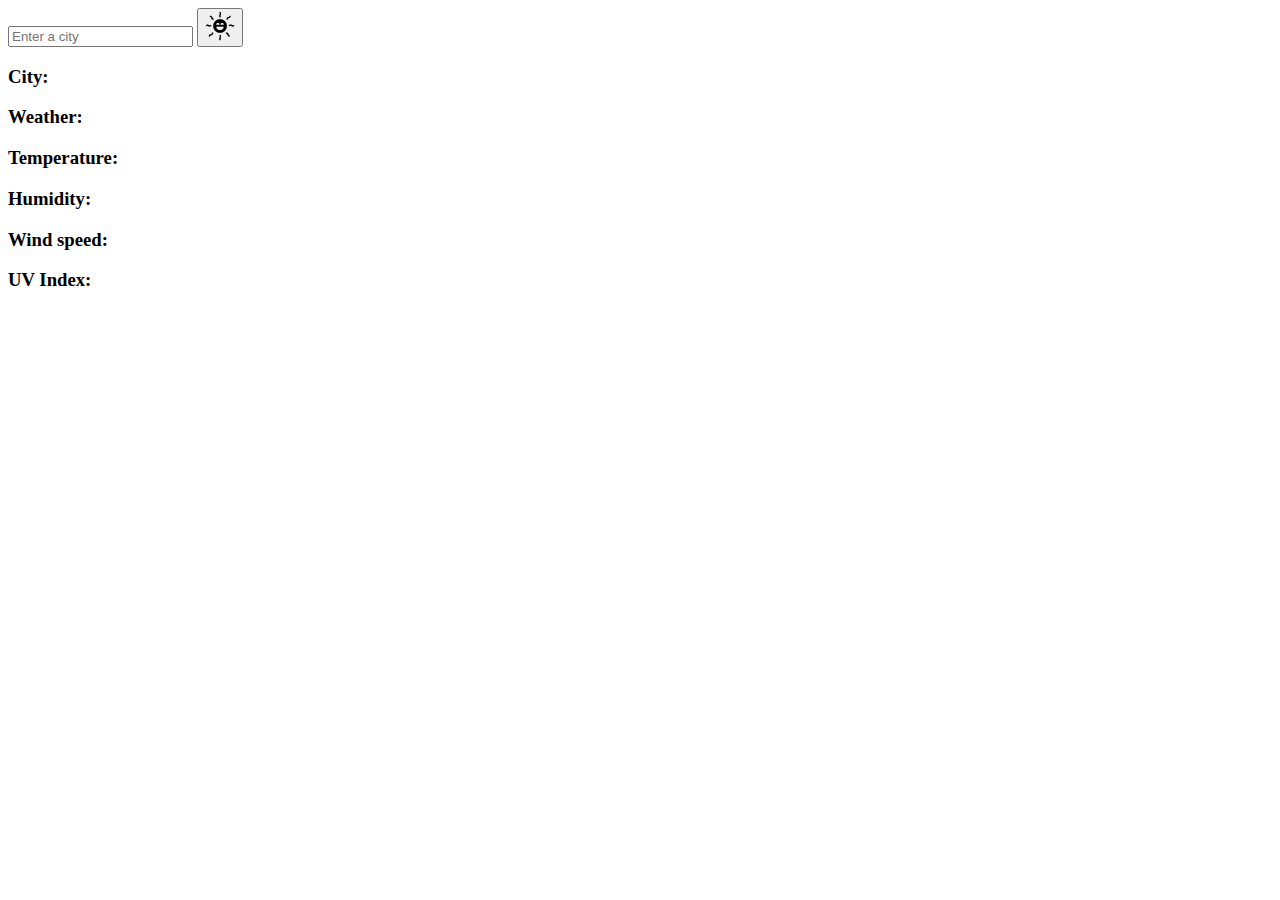
==== weather.html @ 077e97f8 "commit" ====
<!DOCTYPE html>
<html lang="en">
<head>
    <meta charset="UTF-8">
    <meta http-equiv="X-UA-Compatible" content="IE=edge">
    <meta name="viewport" content="width=device-width, initial-scale=1.0">
    <link rel="stylesheet" href="./assets/css/weather.css">
    <title>Document</title>
</head>
<body>
    <div class="card-wrapper">
        <div class="search">
            <div class="search-bar">
                <form>
                    <input type="text" name="city" class="city-input" placeholder="Enter a city" id="cityInput">
                    <button class="submit-button" id="submitBtn">
                        <img src="./assets/media/weather-Icons/icons8-smiling-sun-50.png" width="30">
                    </button>
                    <!-- <input type="submit" value="Submit" class="submit-button" id="submitBtn"> -->
                </form>
            </div>
        </div>
    </div>

    <div class="weather">
        <h3>City: <span id="city"></span></h3>
        
        <h3>Weather: <span id="weather"></span><span id="description"></h3>
        <p id="weather-icons"></p>
        
        <h3>Temperature: <span id="temp"></span></h3>
        <p id="temp-icon"></p>
        
        <h3>Humidity: <span id="humidity"></span></h3>
        <p id="humidity-icon"></p>
        
        <h3>Wind speed: <span id="wind"></span></h3>
        <p id="wind-icon"></p>
        
        <h3>UV Index: <span id="uv-index"></span></h3>
        <p id="uv-index-icon"></p>

    </div>
    <script src="./assets/js/weather.js"></script>
</body>
</html>
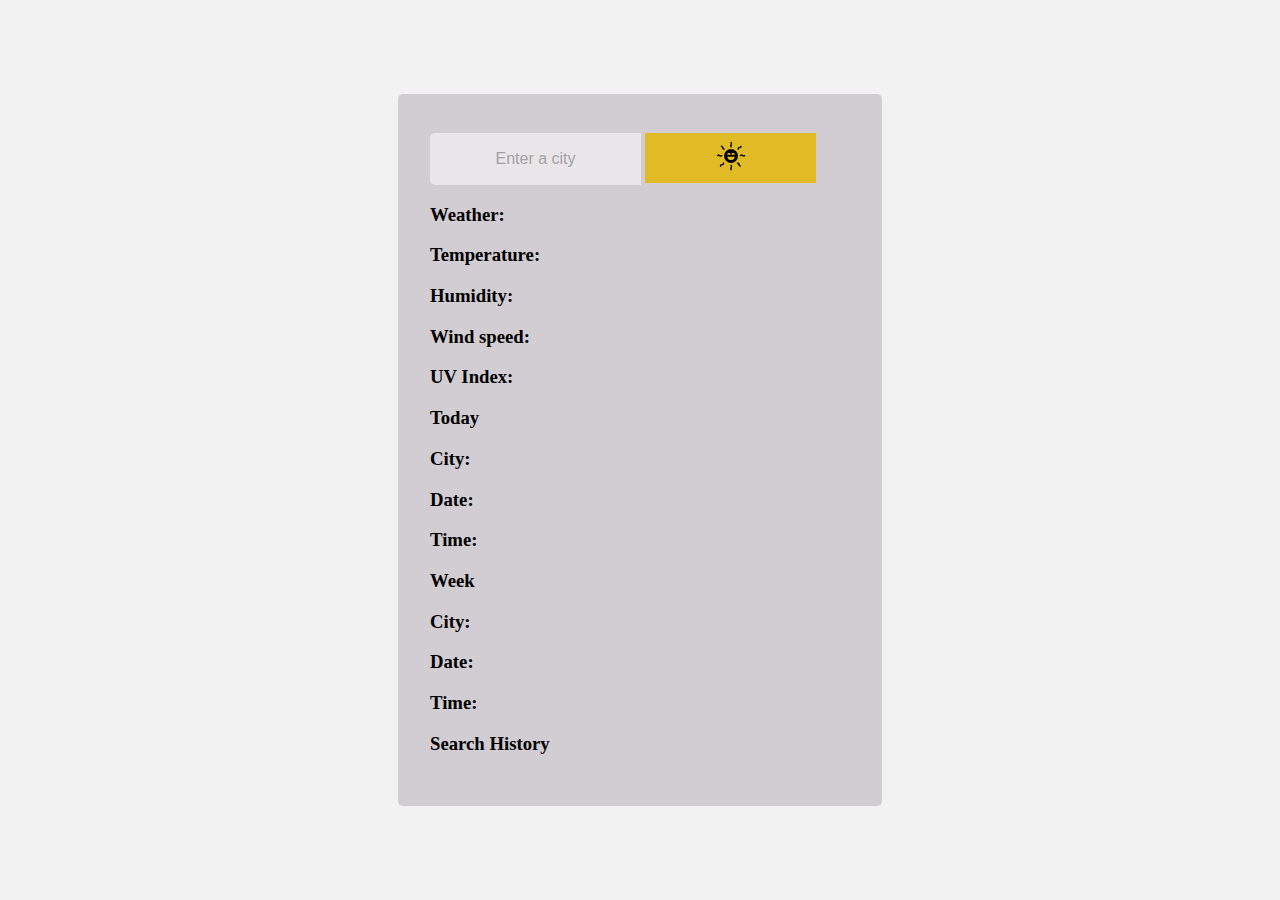
==== commit 1d98d8a4: "commit" ====
--- a/weather.html
+++ b/weather.html
@@ -20,25 +20,47 @@
                 </form>
             </div>
         </div>
-    </div>
+    
 
-    <div class="weather">
-        <h3>City: <span id="city"></span></h3>
-        
-        <h3>Weather: <span id="weather"></span><span id="description"></h3>
-        <p id="weather-icons"></p>
-        
-        <h3>Temperature: <span id="temp"></span></h3>
-        <p id="temp-icon"></p>
-        
-        <h3>Humidity: <span id="humidity"></span></h3>
-        <p id="humidity-icon"></p>
-        
-        <h3>Wind speed: <span id="wind"></span></h3>
-        <p id="wind-icon"></p>
-        
-        <h3>UV Index: <span id="uv-index"></span></h3>
-        <p id="uv-index-icon"></p>
+        <div class="weather">
+            
+            <h3>Weather: <span id="weather"></span><span id="description"></h3>
+            <p id="weather-icons"></p>
+            
+            <h3>Temperature: <span id="temp"></span></h3>
+            <p id="temp-icon"></p>
+            
+            <h3>Humidity: <span id="humidity"></span></h3>
+            <p id="humidity-icon"></p>
+            
+            <h3>Wind speed: <span id="wind"></span></h3>
+            <p id="wind-icon"></p>
+            
+            <h3>UV Index: <span id="uv-index"></span></h3>
+            <p id="uv-index-icon"></p>
+
+        </div>
+
+        <div class="today">
+            <h3>Today</h3>
+            <p id="today-icon"></p>
+            <h3>City: <span id="city"></span></h3>
+            <h3>Date: <span id="date"></span></h3>
+            <h3>Time: <span id="time"></span></h3>
+        </div>
+
+        <div class="5-day-forecast">
+            <h3>Week</h3>
+            <p id="today-icon"></p>
+            <h3>City: <span id="city"></span></h3>
+            <h3>Date: <span id="date"></span></h3>
+            <h3>Time: <span id="time"></span></h3>
+        </div>
+
+        <div class="search-history">
+            <h3>Search History</h3>
+            <ul id="search-history"></ul>
+        </div>
 
     </div>
     <script src="./assets/js/weather.js"></script>
--- a/assets/css/weather.css
+++ b/assets/css/weather.css
@@ -0,0 +1,57 @@
+body{
+    display: flex;
+    align-items: center;
+    justify-content: center;
+    height: 100vh;
+    margin: 0;
+    background-color: #f2f2f2;
+}
+
+.card-wrapper {
+    width: 100%;
+    max-width: 420px;
+    margin: 2rem;
+    background: rgba(113, 95, 113, 0.247);
+    padding: 2rem;
+    border-radius: 5px;
+}
+
+.search-bar {
+    /* position: absolute; */
+    width: 100%;
+    display: flex;
+    /* justify-content: center; */
+    /* align-items: center; */
+    /* top: 50%; */
+}
+
+
+.city-input {
+    /* width: 150%; */
+    height: 50px;
+    font-size: 1rem;
+    text-align: center;
+    opacity: 0.5;
+    border-radius: 5px 0 0 5px;
+    border:0vh solid black;
+}
+
+.submit-button {
+    position: relative;
+    width: 171px;
+    max-width: 100%;
+    height: 50px;
+    text-align: center;
+    /* opacity: 0.7; */
+    font-size: 1rem;
+    background-color: #e1bb25;
+    font-size: large;
+    border:0vh;
+    cursor: pointer;
+    gap: 0.5rem;
+    top: 7px;
+}
+
+.submit-button:hover {
+    background-color: #a59e51;
+}